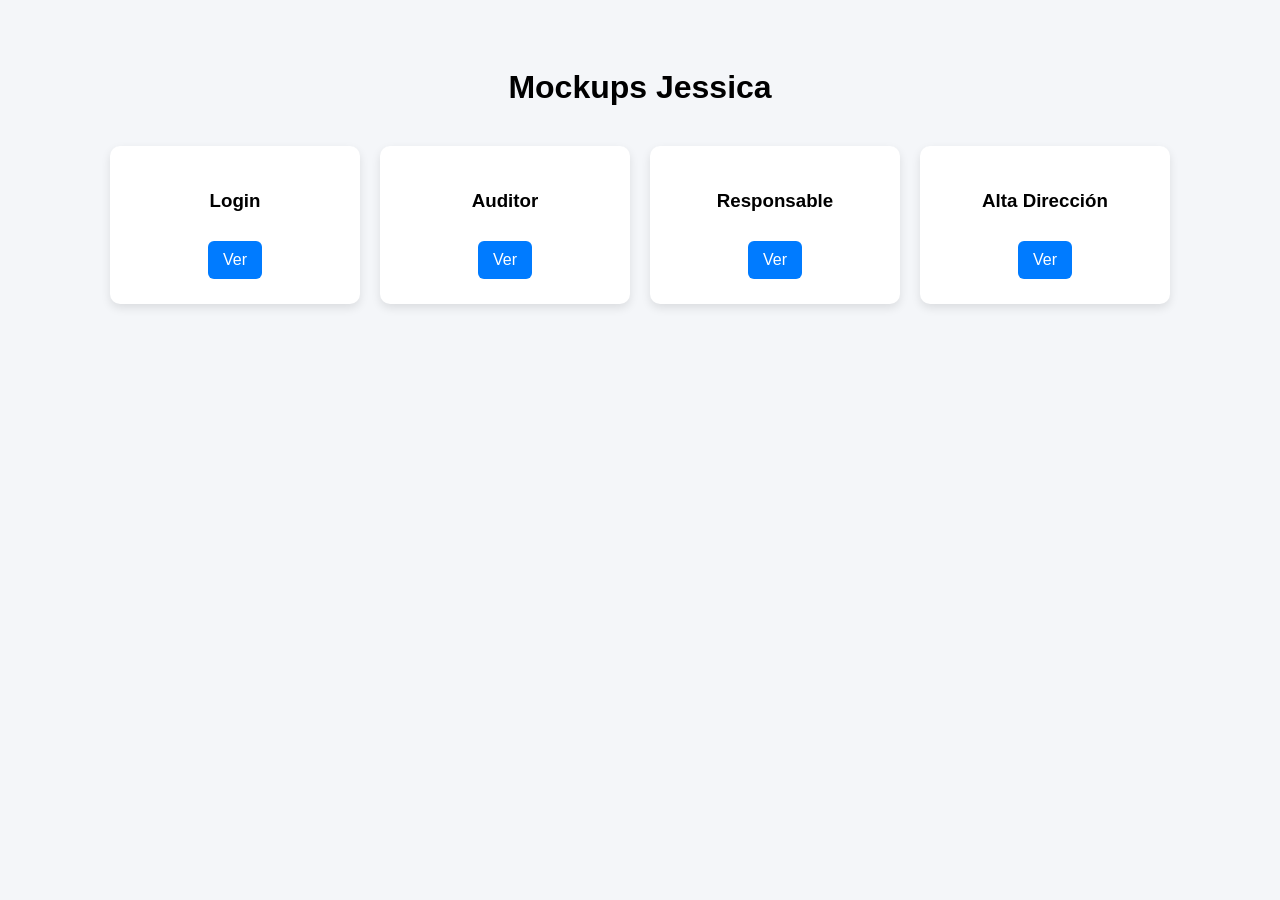
==== index.html @ 4bfdb6c5 "Moviendo index a la raiz" ====
<!DOCTYPE html>
<html lang="es">
<head>
<meta charset="UTF-8">
<title>Mockups Sistema de Auditorios</title>

<style>
body{
    font-family: Arial;
    background:#f4f6f9;
    text-align:center;
    padding:40px;
}

h1{
    margin-bottom:40px;
}

.container{
    display:flex;
    justify-content:center;
    gap:20px;
    flex-wrap:wrap;
}

.card{
    background:white;
    padding:25px;
    border-radius:10px;
    box-shadow:0 4px 10px rgba(0,0,0,0.1);
    width:200px;
}

.card a{
    text-decoration:none;
    color:white;
    background:#007BFF;
    padding:10px 15px;
    border-radius:6px;
    display:inline-block;
    margin-top:10px;
}
</style>

</head>

<body>

<h1>Mockups Jessica</h1>

<div class="container">

<div class="card">
<h3>Login</h3>
<a href="login/login.html">Ver</a>
</div>

<div class="card">
<h3>Auditor</h3>
<a href="auditor/auditor.html">Ver</a>
</div>

<div class="card">
<h3>Responsable</h3>
<a href="responsable/responsable.html">Ver</a>
</div>

<div class="card">
<h3>Alta Dirección</h3>
<a href="altadireccion/altadireccion.html">Ver</a>
</div>

</div>

</body>
</html>
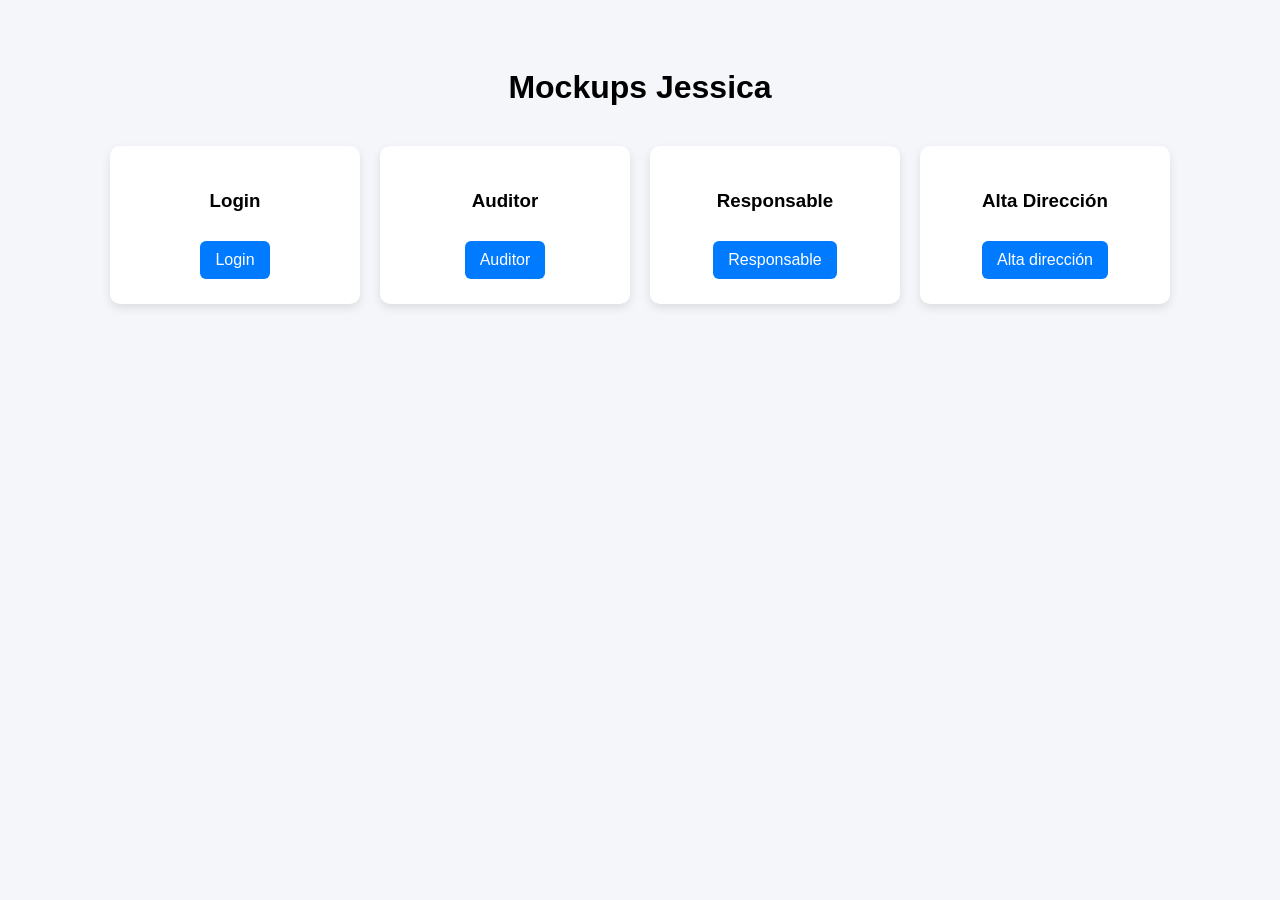
==== commit fd1ea024: "Update links to point to mockups-jessica directory" ====
--- a/index.html
+++ b/index.html
@@ -52,22 +52,22 @@
 
 <div class="card">
 <h3>Login</h3>
-<a href="login/login.html">Ver</a>
+<a href="mockups-jessica/login/login.html">Login</a>
 </div>
 
 <div class="card">
 <h3>Auditor</h3>
-<a href="auditor/auditor.html">Ver</a>
+<a href="mockups-jessica/auditor/auditor.html">Auditor</a>
 </div>
 
 <div class="card">
 <h3>Responsable</h3>
-<a href="responsable/responsable.html">Ver</a>
+<a href="mockups-jessica/responsable/responsable.html">Responsable</a>
 </div>
 
 <div class="card">
 <h3>Alta Dirección</h3>
-<a href="altadireccion/altadireccion.html">Ver</a>
+<a href="mockups-jessica/altadireccion/altadireccion.html">Alta dirección</a>
 </div>
 
 </div>
